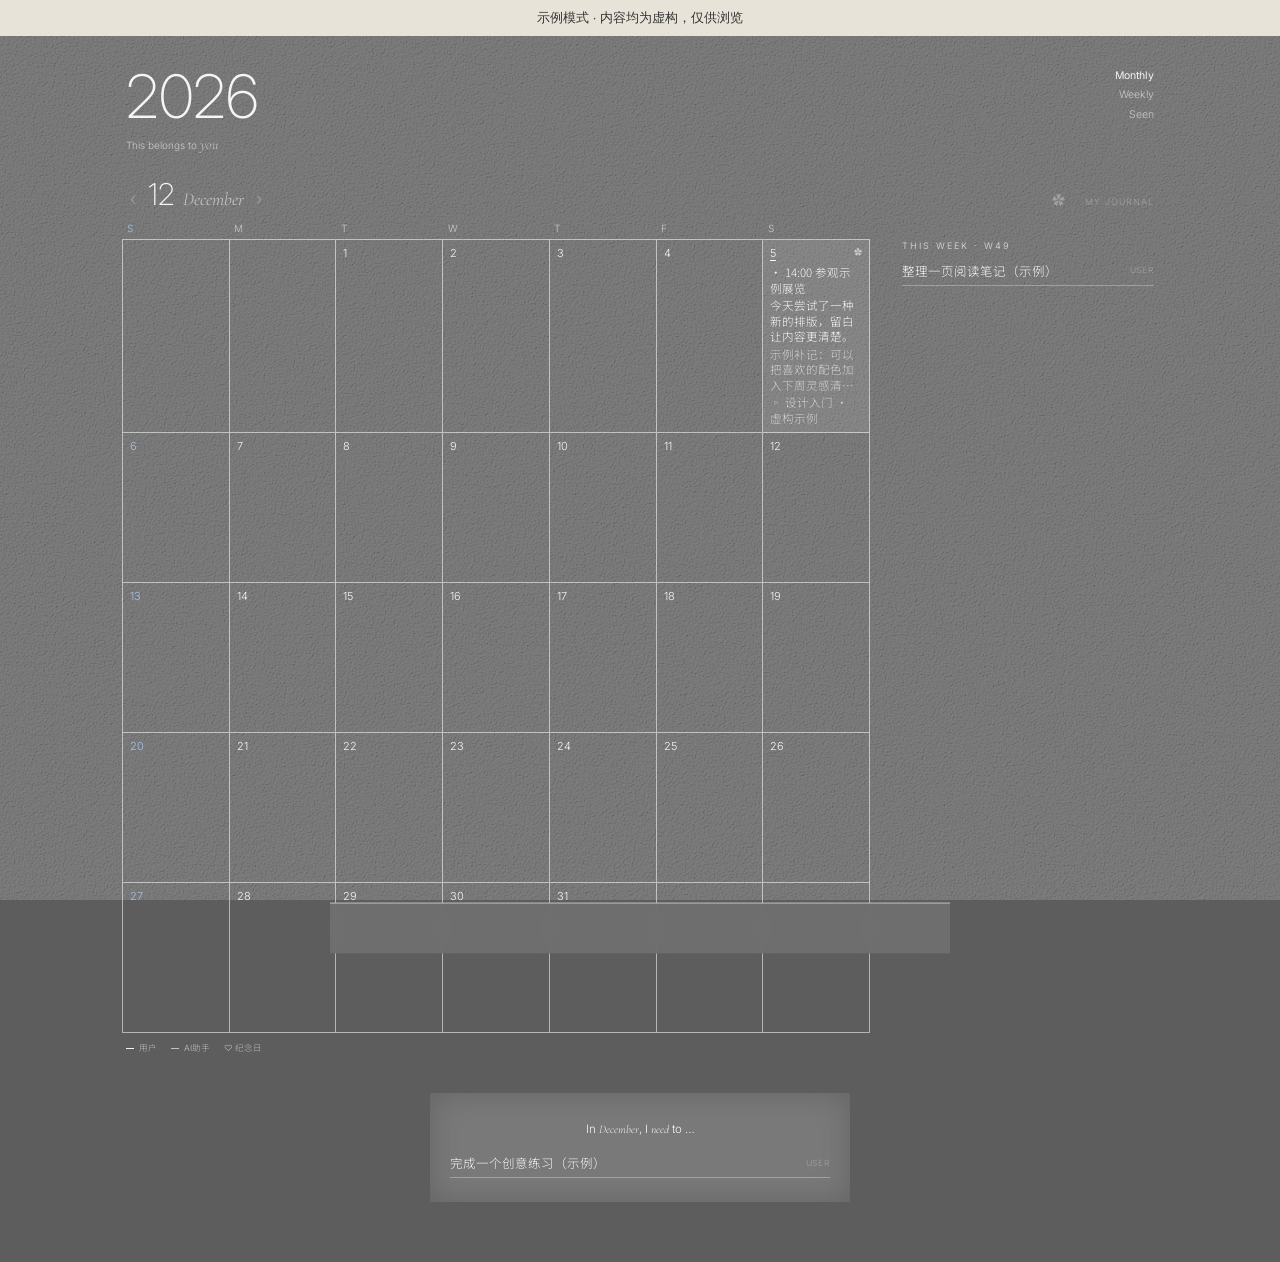
==== frontend/demo.html @ e13cec53 "Publish techo showcase" ====
<!doctype html>
<html lang="zh">
<head>
<meta charset="utf-8">
<meta name="viewport" content="width=device-width, initial-scale=1, maximum-scale=1, viewport-fit=cover">
<meta name="theme-color" content="#5d5d5d">
<meta name="apple-mobile-web-app-capable" content="yes">
<meta name="apple-mobile-web-app-status-bar-style" content="black-translucent">
<meta name="apple-mobile-web-app-title" content="techo">
<link rel="manifest" href="manifest.webmanifest">
<link rel="apple-touch-icon" href="icon.svg">
<title>techo · 作品演示</title>
<link rel="preconnect" href="https://fonts.googleapis.com">
<link href="https://fonts.googleapis.com/css2?family=Inter:wght@200;300;400&family=Cormorant+Garamond:ital,wght@1,400&family=Noto+Sans+SC:wght@300;400&display=swap" rel="stylesheet">
<link rel="stylesheet" href="style.css?v=showcase1">
<style>.demo-notice{position:sticky;top:0;z-index:10000;padding:9px 16px;background:#e8e3d9;color:#343434;font:13px sans-serif;text-align:center}form.add,form[data-new],.goal .ck,.goal .x,.entry .x{display:none!important}</style>
</head>
<body>
<div class="demo-notice">示例模式 · 内容均为虚构，仅供浏览</div>
<svg class="grain" aria-hidden="true"><filter id="paper"><feTurbulence type="fractalNoise" baseFrequency=".9" numOctaves="3" seed="7"/><feDiffuseLighting lighting-color="#fff" surfaceScale="2.2"><feDistantLight azimuth="45" elevation="55"/></feDiffuseLighting></filter><rect width="100%" height="100%" filter="url(#paper)"/></svg>

<!-- 登录 -->
<main id="login" class="view" hidden>
  <div class="login-box">
    <div class="yr">techo</div>
    <p class="it">Your everyday journal</p>
    <form id="login-form">
      <input id="pw" type="password" autocomplete="current-password" placeholder="password">
      <button>open</button>
    </form>
    <p id="login-err" class="err"></p>
  </div>
</main>

<!-- 本子 -->
<main id="book" class="view" hidden>
  <header class="top">
    <div class="yr" id="yr">2026<small>This belongs to <span class="it">you</span></small></div>
    <nav id="tabs">
      <button data-tab="month" class="on">Monthly</button>
      <button data-tab="week">Weekly</button>
      <button data-tab="seen">Seen</button>
    </nav>
  </header>

  <section id="tab-month" class="tab">
    <div class="mhead">
      <button class="arrow" id="prev" aria-label="上个月">‹</button>
      <span class="n" id="mnum">11</span><span class="it" id="mname">November</span>
      <button class="arrow" id="next" aria-label="下个月">›</button>
      <button class="arrow cover" id="cover" aria-label="装修这个月的封面">✿</button><span class="r" id="days"></span>
    </div>
    <div class="layout">
      <div class="calwrap">
        <div class="week-head"><span>S</span><span>M</span><span>T</span><span>W</span><span>T</span><span>F</span><span>S</span></div>
        <div class="grid" id="grid"></div>
        <div class="legend"><span><i></i>用户</span><span><i class="k"></i>AI助手</span><span>♡ 纪念日</span></div>
      </div>
      <aside class="side" id="side"></aside>
    </div>
    <div class="card" id="mgoal"></div>
  </section>

  <section id="tab-week" class="tab" hidden></section>
  <section id="tab-seen" class="tab" hidden></section>
</main>

<!-- 某一天 -->
<div class="sheet" id="sheet" aria-hidden="true">
  <div class="sheet-in" id="sheet-in"></div>
</div>
<div class="scrim" id="scrim"></div>

<script src="demo-data.js"></script>
<script src="stickers.js?v=showcase1"></script>
<script src="app.js?v=showcase1"></script>
<script src="page.js?v=showcase1"></script>
</body>
</html>
---- frontend/style.css ----
:root{
  --paper:#5d5d5d; --w:rgba(255,255,255,.93); --w2:rgba(255,255,255,.62); --w3:rgba(255,255,255,.3);
  --line:rgba(255,255,255,.55); --blue:#a9c2e6; --sheet:rgba(112,112,112,.94);
  --sans:Inter,"Noto Sans SC","PingFang SC",sans-serif; --cn:"Noto Sans SC","PingFang SC",sans-serif;
}
*{box-sizing:border-box;margin:0;padding:0}
html{background:var(--paper)}
body{color:var(--w);font-family:var(--sans);font-weight:300;min-height:100vh;
  -webkit-font-smoothing:antialiased;-webkit-tap-highlight-color:transparent}
button,input,select,textarea{font:inherit;color:inherit;background:none;border:0;outline:0}
button{cursor:pointer}
[hidden]{display:none!important}
.grain{position:fixed;inset:0;width:100%;height:100%;pointer-events:none;z-index:0;opacity:.55;mix-blend-mode:soft-light}
.view{position:relative;z-index:1;max-width:480px;margin:0 auto;
  padding:calc(30px + env(safe-area-inset-top)) 14px calc(60px + env(safe-area-inset-bottom))}
.it{font-family:"Cormorant Garamond",serif;font-style:italic}
.err{color:#f0c4bd;font-size:11px;margin-top:10px;min-height:1em}

/* 登录 */
.login-box{margin-top:30vh;text-align:center}
.login-box .yr{font-weight:200;font-size:44px}
.login-box .it{color:var(--w2);margin:6px 0 34px}
#login-form{display:flex;justify-content:center;gap:10px;border-bottom:.5px solid var(--line);width:220px;margin:0 auto;padding-bottom:6px}
#login-form input{flex:1;font-size:14px;letter-spacing:.1em}
#login-form button{font-size:11px;letter-spacing:.2em;color:var(--w2)}

/* 顶部 */
.top{display:flex;justify-content:space-between;align-items:flex-start;padding:0 4px;margin-bottom:24px}
.yr{font-weight:200;font-size:46px;line-height:1}
.yr small{display:block;font-size:10px;color:var(--w2);margin-top:12px;font-weight:300}
.yr small .it{font-size:14px}
nav{display:flex;flex-direction:column;align-items:flex-end;font-size:10.5px;line-height:1.85;color:var(--w2)}
nav button.on{color:var(--w);font-weight:400}

/* 月头 */
.mhead{display:flex;align-items:baseline;gap:8px;padding:0 4px 10px}
.mhead .n{font-weight:200;font-size:30px}
.mhead .it{font-size:18px;color:var(--w2)}
.mhead .r{margin-left:auto;font-size:9px;color:var(--w3);letter-spacing:.1em}
.arrow{font-size:18px;color:var(--w3);padding:0 4px}

/* 月历 */
.week-head,.grid{display:grid;grid-template-columns:repeat(7,1fr)}
.week-head{font-size:8.5px;color:var(--w2);padding-bottom:5px}
.week-head span{padding-left:5px}
.week-head span:first-child{color:var(--blue)}
.grid{border-top:.5px solid var(--line);border-left:.5px solid var(--line)}
.d{min-height:96px;border-right:.5px solid var(--line);border-bottom:.5px solid var(--line);
  padding:4px 4px 5px;display:flex;flex-direction:column;gap:2px;cursor:pointer;overflow:hidden;min-width:0}
.d.blank{cursor:default}
.d .num{font-size:9.5px;display:flex;justify-content:space-between;margin-bottom:2px}
.d.sun .num span:first-child{color:var(--blue)}
.d.today{background:rgba(255,255,255,.09)}
.d.today .num span:first-child{border-bottom:.5px solid var(--w)}
.d .t{font-family:var(--cn);font-size:8.2px;line-height:1.35;word-break:break-all;
  display:-webkit-box;-webkit-line-clamp:2;-webkit-box-orient:vertical;overflow:hidden}
.d .t.agent{color:var(--w2)}
.d .t.ev{color:var(--w)}
.d .t.ev::before{content:"· "}
.d .t.md{font-style:normal;color:var(--w2)}
.d .t.md::before{content:"◦ "}
.d .ann{font-size:8px;color:var(--w2)}
.d .more{font-size:8px;color:var(--w3);margin-top:auto}
.legend{display:flex;gap:14px;font-size:8.5px;color:var(--w2);padding:8px 4px 0}
.legend i{display:inline-block;width:8px;height:1px;background:var(--w);vertical-align:middle;margin-right:5px}
.legend i.k{background:var(--w2)}
.side{display:block;margin-top:34px}

/* 月卡片 */
.card{margin:40px auto 0;width:86%;background:rgba(150,150,150,.5);padding:24px 20px;
  box-shadow:0 0 30px rgba(0,0,0,.18) inset;font-size:11.5px;line-height:2.1;text-align:center}
.card .row{display:flex;justify-content:center;align-items:center;gap:6px}
.card input{border-bottom:.5px solid #eee;width:150px;text-align:center;font-family:var(--cn);font-size:12px}
.card ul{list-style:none;margin-top:8px;text-align:left}

/* 目标行 */
.goal{display:flex;align-items:center;gap:9px;font-family:var(--cn);font-size:12.5px;line-height:2.2;border-bottom:.5px solid var(--w3)}
.goal .ck{width:12px;height:12px;border:.5px solid var(--w);flex:none;display:flex;align-items:center;justify-content:center;font-size:9px}
.goal.done .txt{color:var(--w2);text-decoration:line-through;text-decoration-color:var(--w3)}
.goal.dropped .txt{color:var(--w3)}
.goal .who{margin-left:auto;font-family:var(--sans);font-size:8.5px;color:var(--w3);letter-spacing:.1em}
.goal .x{font-size:11px;color:var(--w3);padding-left:6px}
.add{display:flex;gap:8px;border-bottom:.5px solid var(--w2);margin-top:10px;padding:4px 0}
.add input{flex:1;font-family:var(--cn);font-size:12.5px}
.add input::placeholder,.sheet input::placeholder,.sheet textarea::placeholder{color:var(--w3)}
.add button{font-size:10px;letter-spacing:.15em;color:var(--w2)}

/* 周 / 看过 */
.sec-h{display:flex;justify-content:space-between;align-items:baseline;padding:0 4px;margin:6px 0 14px}
.sec-h .n{font-weight:200;font-size:28px}
.sec-h .it{font-size:16px;color:var(--w2)}
.block{padding:0 4px;margin-bottom:34px}
.block h5{font-size:9px;letter-spacing:.22em;color:var(--w2);font-weight:400;margin-bottom:6px;text-transform:uppercase}
.seen-row{display:flex;justify-content:space-between;font-family:var(--cn);font-size:12.5px;line-height:2.3;border-bottom:.5px solid var(--w3)}
.seen-row small{font-family:var(--sans);font-size:9px;color:var(--w2);letter-spacing:.1em}
.empty{font-size:11px;color:var(--w3);padding:6px 0}

/* 底部卡 */
.scrim{position:fixed;inset:0;z-index:4;background:rgba(0,0,0,.25);opacity:0;pointer-events:none;transition:opacity .3s}
.scrim.on{opacity:1;pointer-events:auto}
.sheet{position:fixed;left:0;right:0;bottom:0;z-index:5;transform:translateY(105%);transition:transform .35s ease;display:flex;justify-content:center}
.sheet.on{transform:none}
.sheet-in{width:100%;max-width:480px;max-height:82vh;overflow:auto;background:var(--sheet);-webkit-backdrop-filter:blur(10px);backdrop-filter:blur(10px);
  padding:20px 22px calc(30px + env(safe-area-inset-bottom));border-top:.5px solid var(--line)}
.sheet h4{font-weight:200;font-size:28px;display:flex;align-items:baseline;gap:8px}
.sheet h4 .it{font-size:16px;color:var(--w2)}
.sheet h4 .close{margin-left:auto;font-family:var(--sans);font-size:10px;letter-spacing:.15em;color:var(--w2)}
.sheet h5{font-size:9px;letter-spacing:.22em;color:var(--w2);font-weight:400;margin:20px 0 4px}
.entry{display:flex;gap:10px;align-items:flex-start;border-bottom:.5px solid var(--w3);padding:6px 0}
.entry .body{flex:1;font-family:var(--cn);font-size:13px;line-height:1.85;white-space:pre-wrap;word-break:break-word}
.entry.agent .body{color:var(--w2)}
.entry .who{font-size:8.5px;letter-spacing:.12em;color:var(--w3);padding-top:5px;width:34px;flex:none}
.entry .x{font-size:12px;color:var(--w3)}
.entry .body[contenteditable="true"]{outline:.5px dashed var(--w3)}
.sheet textarea{width:100%;min-height:52px;resize:none;font-family:var(--cn);font-size:13px;line-height:1.8;border-bottom:.5px solid var(--w2);padding:4px 0}
.sheet .row{display:flex;gap:8px;align-items:center;border-bottom:.5px solid var(--w2);padding:4px 0;margin-top:6px}
.sheet .row input{flex:1;min-width:0;font-family:var(--cn);font-size:12.5px}
.sheet .row input.short{flex:none;width:58px}
.sheet select{font-size:11px;color:var(--w2);appearance:none;-webkit-appearance:none}
.sheet select option{color:#333}
.sheet .save{font-size:10px;letter-spacing:.18em;color:var(--w)}
.toast{position:fixed;left:50%;bottom:calc(24px + env(safe-area-inset-bottom));transform:translateX(-50%);z-index:9;
  background:rgba(40,40,40,.85);font-size:11px;padding:7px 14px;border-radius:2px;opacity:0;transition:opacity .25s}
.toast.on{opacity:1}

/* 平板：格子变大、右边放这周 */
@media (min-width:700px){
  .view{max-width:1100px;padding-left:32px;padding-right:32px}
  .yr{font-size:60px}
  .layout{display:grid;grid-template-columns:1fr 260px;gap:28px;align-items:start}
  .d{min-height:128px;padding:6px 7px}
  .d .num{font-size:11px}
  .d .t{font-size:10.5px;-webkit-line-clamp:3}
  .week-head{font-size:10px}
  .side{margin-top:0;padding-top:18px}
  .card{width:420px}
  .sheet-in{max-width:620px}
}
@media (min-width:1000px){ .d{min-height:150px} .d .t{font-size:11.5px} }

/* ---------- 页面装修 ---------- */
.mhead .cover{margin-left:auto;font-size:13px}
.mhead .cover + .r{margin-left:8px}
.deco-btn{font-size:11px;letter-spacing:.12em;color:var(--w2);border:.5px dashed var(--w3);width:100%;padding:12px 0}
.page{position:relative;aspect-ratio:3/4;background:#686868;overflow:hidden;container-type:inline-size;
  box-shadow:0 1px 14px rgba(0,0,0,.22)}
.page.mini{width:62%;margin:6px auto 0;cursor:pointer}
.page .ink{position:absolute;inset:0;width:100%;height:100%;pointer-events:none;z-index:100000}
.pi{position:absolute;transform-origin:center;user-select:none;-webkit-user-select:none;line-height:1}
.pi img{display:block;width:100%;pointer-events:none}
.pi-emoji{font-size:8cqw;width:auto!important;text-align:center}
.pi-photo{background:#f6f4ef;padding:4% 4% 0;box-shadow:0 2px 8px rgba(0,0,0,.28)}
.pi-photo img{aspect-ratio:1;object-fit:cover;background:#ddd}
.pi-photo span{display:block;color:#3a3a3a;font-family:var(--cn);font-size:3.1cqw;text-align:center;padding:2.4cqw 0;min-height:4cqw;word-break:break-all}
.pi-photo:not(:has(span))::after{content:"";display:block;height:8cqw}
.pi-text{font-family:var(--cn);font-size:5cqw;white-space:nowrap;color:#f4f2ee;padding:0 1cqw}
.editor .pi.sel{outline:1px dashed rgba(255,255,255,.8);outline-offset:4px}

.editor{position:fixed;inset:0;z-index:20;background:#4f4f4f;display:flex;flex-direction:column;
  padding:env(safe-area-inset-top) 0 env(safe-area-inset-bottom)}
.ed-top{display:flex;align-items:center;gap:14px;padding:12px 16px;font-size:10.5px;letter-spacing:.15em;color:var(--w2)}
.ed-top .it{font-size:18px;letter-spacing:0;color:var(--w)}
.ed-top .strong{color:var(--w);margin-left:auto}
.ed-sel{display:flex;gap:14px;margin-left:auto}
.ed-sel + .strong{margin-left:14px}
.ed-stage{flex:1;min-height:0;display:flex;align-items:center;justify-content:center;padding:6px 16px}
.ed-stage .page{flex:none;touch-action:none}
.page.pen{cursor:crosshair}
.ed-tray{background:rgba(40,40,40,.35);padding:8px 14px 12px}
.ed-tabs{flex-direction:row;gap:18px;font-size:11px;align-items:center;margin-bottom:8px}
.ed-pane{height:132px;overflow:auto}
.tray-grid{display:grid;grid-template-columns:repeat(6,1fr);gap:8px}
.tray-grid button{aspect-ratio:1;display:flex;align-items:center;justify-content:center;background:rgba(255,255,255,.06);padding:6px}
.tray-grid img{max-width:100%;max-height:100%}
.tray-grid.emoji button{font-size:24px}
.tray-row{display:flex;gap:10px;align-items:center;padding:8px 0;font-size:12px;cursor:pointer}
.tray-row input{flex:1;min-width:0;border-bottom:.5px solid var(--w2);font-family:var(--cn);font-size:16px;padding:2px 0}
.tray-row button{font-size:11px;letter-spacing:.1em;color:var(--w2)}
.tray-row button.on{color:var(--w);text-decoration:underline}
.tray-tip{font-size:10.5px;color:var(--w3)}
.sw{width:22px;height:22px;border-radius:50%;border:.5px solid rgba(255,255,255,.4)}
.sw.on{outline:1.5px solid var(--w);outline-offset:2px}
@media (min-width:700px){ .ed-pane{height:150px} .tray-grid{grid-template-columns:repeat(10,1fr)} .ed-stage{padding:12px 40px} }
.ed-sel[hidden] + .strong{margin-left:auto}
.page{background-color:#686868;background-image:radial-gradient(rgba(255,255,255,.16) .7px,transparent .9px);background-size:5% 3.75%;background-position:2.5% 1.9%}
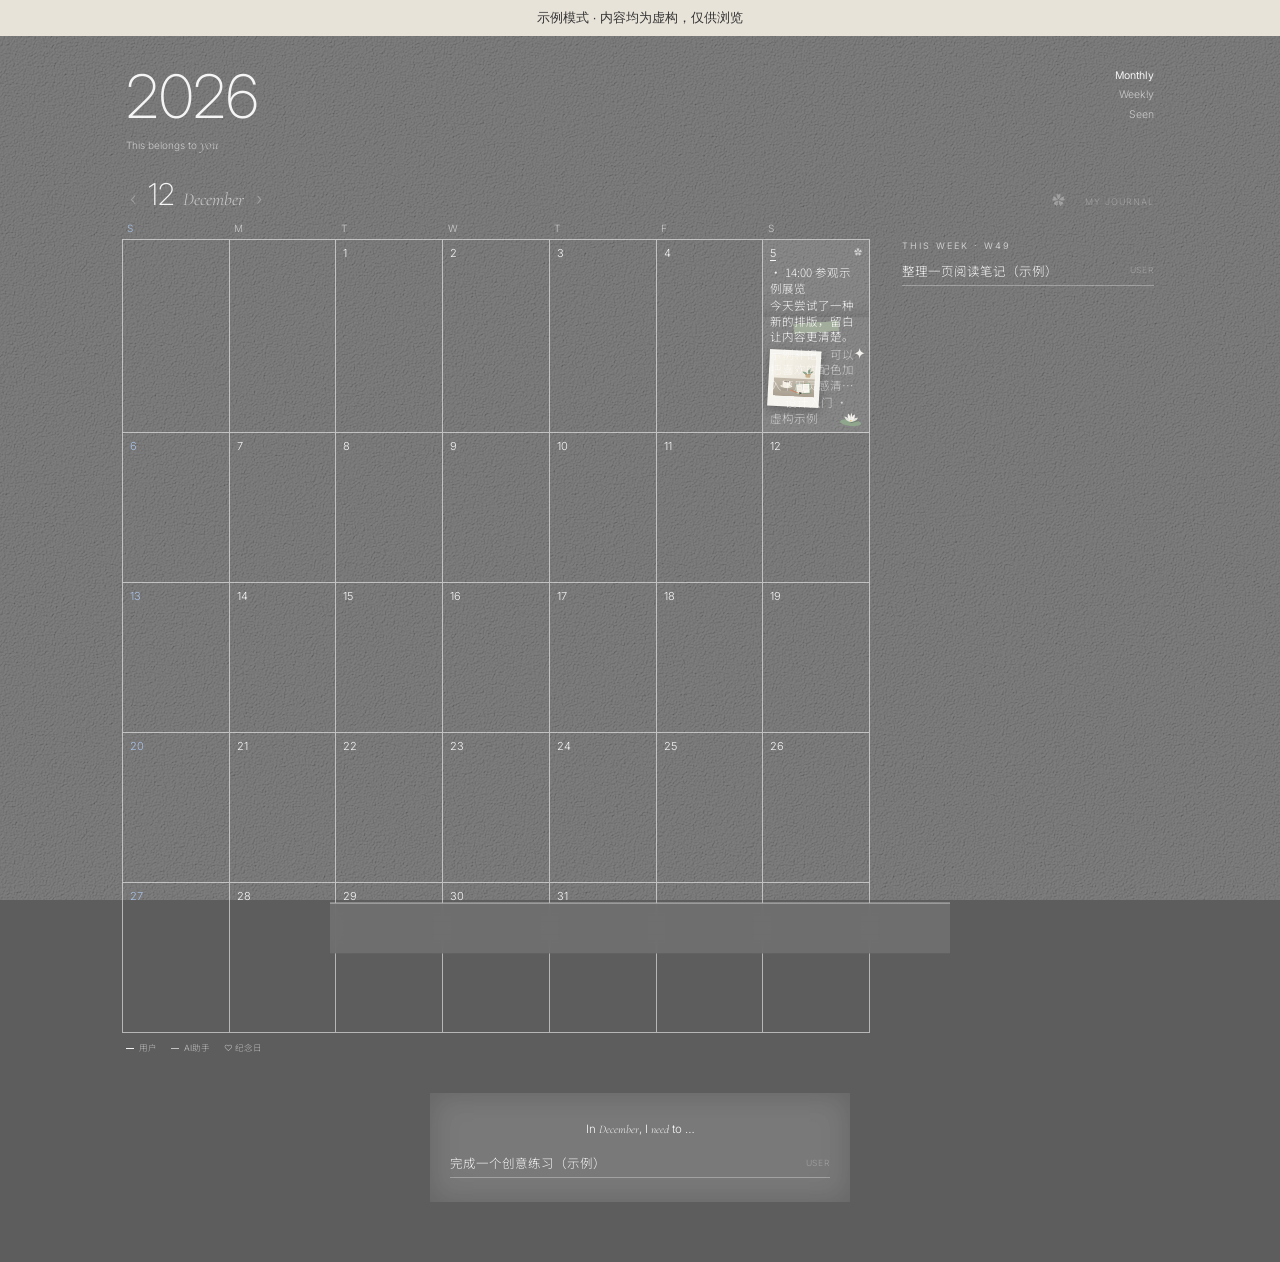
==== commit ef007525: "feat: month page previews, offline retry, and two sticker designs" ====
--- a/frontend/demo.html
+++ b/frontend/demo.html
@@ -12,7 +12,7 @@
 <title>techo · 作品演示</title>
 <link rel="preconnect" href="https://fonts.googleapis.com">
 <link href="https://fonts.googleapis.com/css2?family=Inter:wght@200;300;400&family=Cormorant+Garamond:ital,wght@1,400&family=Noto+Sans+SC:wght@300;400&display=swap" rel="stylesheet">
-<link rel="stylesheet" href="style.css?v=showcase1">
+<link rel="stylesheet" href="style.css?v=showcase2">
 <style>.demo-notice{position:sticky;top:0;z-index:10000;padding:9px 16px;background:#e8e3d9;color:#343434;font:13px sans-serif;text-align:center}form.add,form[data-new],.goal .ck,.goal .x,.entry .x{display:none!important}</style>
 </head>
 <body>
@@ -72,8 +72,8 @@
 <div class="scrim" id="scrim"></div>
 
 <script src="demo-data.js"></script>
-<script src="stickers.js?v=showcase1"></script>
-<script src="app.js?v=showcase1"></script>
-<script src="page.js?v=showcase1"></script>
+<script src="stickers.js?v=showcase2"></script>
+<script src="app.js?v=showcase2"></script>
+<script src="page.js?v=showcase2"></script>
 </body>
 </html>
--- a/frontend/style.css
+++ b/frontend/style.css
@@ -48,6 +48,11 @@
 .d{min-height:96px;border-right:.5px solid var(--line);border-bottom:.5px solid var(--line);
   padding:4px 4px 5px;display:flex;flex-direction:column;gap:2px;cursor:pointer;overflow:hidden;min-width:0}
 .d.blank{cursor:default}
+.d{position:relative}
+.d>*:not(.cs-page){position:relative;z-index:1}
+/* 格子里的那一页：贴着格子底，超出的部分被格子裁掉 */
+.d .cs-page{position:absolute;left:0;right:0;bottom:0;width:100%;background:none;pointer-events:none;z-index:0;overflow:visible}
+.d .cs-page .ink{display:none}
 .d .num{font-size:9.5px;display:flex;justify-content:space-between;margin-bottom:2px}
 .d.sun .num span:first-child{color:var(--blue)}
 .d.today{background:rgba(255,255,255,.09)}
@@ -183,3 +188,6 @@
 @media (min-width:700px){ .ed-pane{height:150px} .tray-grid{grid-template-columns:repeat(10,1fr)} .ed-stage{padding:12px 40px} }
 .ed-sel[hidden] + .strong{margin-left:auto}
 .page{background-color:#686868;background-image:radial-gradient(rgba(255,255,255,.16) .7px,transparent .9px);background-size:5% 3.75%;background-position:2.5% 1.9%}
+
+.offline{display:flex;flex-direction:column;align-items:center;justify-content:center;gap:14px;min-height:60vh;font-family:var(--cn);color:var(--w2);font-size:13px}
+.offline button{color:var(--w);border-bottom:.5px solid var(--w2);padding:4px 2px;font-size:13px}
